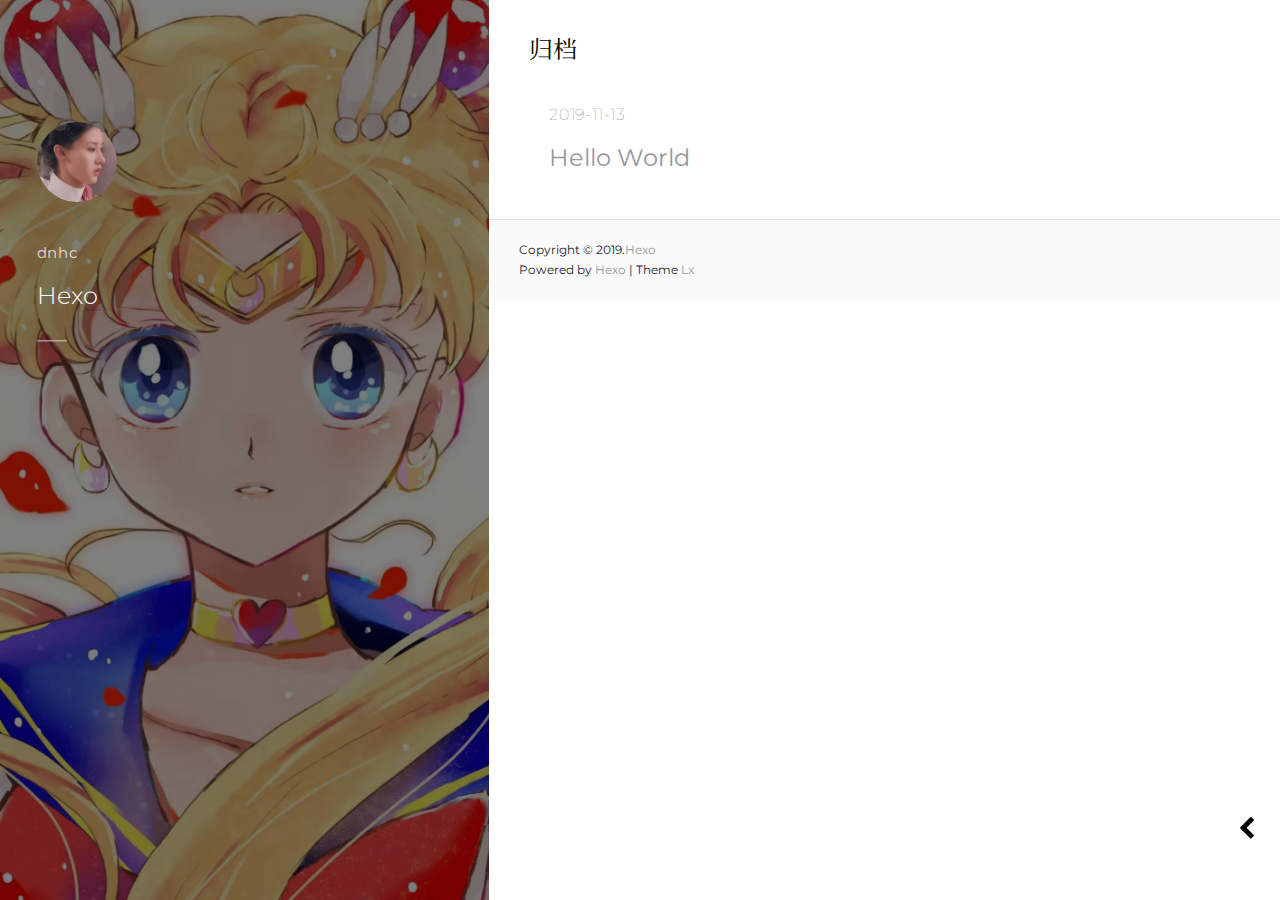
==== archives/index.html @ edca0cd6 "Site updated: 2019-11-13 15:18:05" ====
<!DOCTYPE html>
<html>
<head>
  <meta http-equiv="Content-Type" content="text/html; charset=UTF-8">
  <meta http-equiv="X-UA-Compatible" content="IE=edge">
  <title>Archives | Hexo</title>
  <meta name="viewport" content="width=device-width, initial-scale=1">
  <meta name="author" content="dnhc">
  <meta name="keywords" content="">
  <meta name="description" content="">
  <script id="hexo-configurations">
  var CONFIG = {
    root: '/',
    theme: 'lx2',
    version: '0.0.0',
    localsearch:{
      "enable": false,
      "trigger": "auto",
      "top_n_per_article": 1,
      "unescape": false,
      "preload": false
      },
    path: '-'
  };
</script>

  <link rel="shortcut icon" href="/favicon.ico">
  <link rel="stylesheet" href="/css/main.css">
  <script src="/js/jquery.min.js"></script>
  <script src="/js/jquery.jside.menu.js"></script>
	<script>
	$(document).ready(function(){
	$(".menu-container").jSideMenu({
	    jSidePosition: "position-right",
	    jSideSticky: true,
	    jSideSkin: "endless-river",
	     });
	}); 
	</script>
  
  <link rel="stylesheet" href="https://fonts.googleapis.com/css?family=Montserrat:300|Noto+Serif+SC&amp;display=swap">
  <link rel="stylesheet" href="//cdn.jsdelivr.net/npm/font-awesome@4/css/font-awesome.min.css">
</head>
<body>
<div id="page">
<div id="lx-aside" style="background-image: url(/images/cover.jpg)">
  <div class="overlay">
  <div class="featured">
    <div class="avatar"><a href="/"><img src="/images/person_1.jpg"></a></div>
    <span>dnhc</span>
    <h2>Hexo</h2>
    <span>——</span>
    
  </div>
  </div>
</div>
<div id="lx-main-content">
  <div class="lx-post">
  <h2 class="archive">归档</h2>
    <div class="lx-entry padding"><div>
    <span class="lx-post-detail">2019-11-13</span>
    <h2><a href="/2019/11/13/hello-world/">Hello World</a></h2>
    <p></p></div></div>

<footer>
  <div>
  Copyright &copy; 2019.<a href="/">Hexo</a><br>Powered by <a href="https://hexo.io" target="_blank">Hexo</a> | Theme <a href="https://lx.blleng.cn" target="_blank">Lx</a><br>
  </div>
</footer>
  </div>
</div>
</div>

<button class="menu-trigger"></button>
<div class="menu">
  <div class="menu-head">
    <span class="layer">
      <div class="col">
        <div class="row for-pic">
          <div class="profile-pic">
            <a href="/"><img src="/images/person_1.jpg" alt="dnhc"/></a>
          </div>
        </div>
        <div class="row for-name">
          <p>dnhc</p>
          <span class="tagline">Hello, World!</span>
        </div>
      </div>
    </span>
  </div>
  <nav class="menu-container">
  <ul class="menu-items">
    <li><a href="/"><i class="fa fa-home fa-fw"></i>首页</a></li>
    <li><a href="/archives/"><i class="fa fa-archive fa-fw"></i>归档</a></li>
    <li class="has-sub"><span class="dropdown-heading">
      <i class="fa fa-bookmark fa-fw"></i>页面</span>
        <ul>
          <li><a href="/guestbook">留言</a></li>
        <li><a href="/about">关于</a></li>
        </ul>
    </li>
    <li class="has-sub"><span class="dropdown-heading">
      <i class="fa fa-link fa-fw"></i>友链</span>
        <ul>
          <li> <a href="https://lx.blleng.cn" target="_blank">Theme-Lx</a></li>
        </ul>
    </li>
  </ul>
  </nav>
</div>

<div class="gototop js-top">
  <a href="#" class="js-gotop"><i class="fa fa-arrow-up"></i></a>
</div>
<script src="/js/jquery.easing.min.js"></script>
<script src="/js/jquery.waypoints.min.js"></script>
<script src="/js/jquery.stellar.min.js"></script>
<script src="/js/main.js"></script>


</body>
</html>
---- css/main.css ----
@charset "UTF-8";
html {
  font-family: 'Montserrat', 'Noto Serif SC', sans-serif;
  -ms-text-size-adjust: 100%;
  -webkit-text-size-adjust: 100%;
}
body {
  margin: 0;
  font-family: 'Montserrat', 'Noto Serif SC', sans-serif;
  font-weight: 400;
  font-size: 16px;
  line-height: 1.7;
  color: #222;
  background: #fff;
}
#page {
  position: relative;
  overflow-x: hidden;
  width: 100%;
  height: 100%;
  -webkit-transition: 0.5s;
  -o-transition: 0.5s;
  transition: 0.5s;
}
a {
  color: #989898;
  text-decoration: none;
  -webkit-transition: 0.5s;
  -o-transition: 0.5s;
  transition: 0.5s;
}
a:hover,
a:active,
a:focus {
  color: #6b6b6b;
  outline: none;
  text-decoration: none;
}
p {
  font-size: 15px;
  line-height: 24px;
}
h1,
h2,
h3,
h4,
h5,
h6,
figure {
  color: #111;
  font-family: 'Montserrat', 'Noto Serif SC', sans-serif;
  font-weight: 400;
  margin: 10px 0px 10px 0px;
}
h2.archive,
h2.tag,
h2.category {
  padding: 20px 0px 0px 40px;
  color: #000;
}
::-webkit-selection {
  color: #fff;
  background: rgba(247,65,65,0.761);
}
::-moz-selection {
  color: #fff;
  background: rgba(247,65,65,0.761);
}
::selection {
  color: #fff;
  background: rgba(247,65,65,0.761);
}
.lx-navigation .prev {
  -webkit-transition: 0.5s;
  -o-transition: 0.5s;
  transition: 0.5s;
  text-align: right;
}
.lx-navigation .prev:hover {
  padding-right: 30px;
}
.lx-navigation .next {
  -webkit-transition: 0.5s;
  -o-transition: 0.5s;
  transition: 0.5s;
  text-align: left;
}
.lx-navigation .next:hover {
  padding-left: 30px;
}
.lx-navigation .lx-cover {
  width: 50%;
  float: left;
  background-size: cover;
  background-position: center center;
  background-repeat: no-repeat;
  position: relative;
}
.lx-navigation .lx-cover .overlay {
  position: absolute;
  top: 0;
  left: 0;
  right: 0;
  bottom: 0;
  background: rgba(0,0,0,0.5);
  z-index: 1;
}
#lx-aside {
  width: 38.2%;
  top: 0;
  left: 0;
  bottom: 0;
  position: fixed;
  height: 100%;
  z-index: 3;
  background-size: cover;
  background-repeat: no-repeat;
  background-position: center center;
}
.single #lx-aside {
  position: relative;
  height: 450px;
  width: 100%;
}
#lx-aside a {
  color: rgba(255,255,255,0.5);
}
#lx-aside a:hover {
  color: #fff;
}
@media screen and (max-width: 768px) {
  #lx-aside {
    width: 100%;
    position: relative;
    z-index: 4;
    height: 450px;
  }
}
#lx-aside .overlay {
  position: absolute;
  top: 0;
  bottom: 0;
  left: 0;
  right: 0;
  z-index: 1;
  background: rgba(0,0,0,0.5);
}
.single #lx-aside .page-title {
  right: 0;
  left: 0;
}
#lx-aside .page-title {
  z-index: 2;
  padding: 30px;
}
#lx-aside .featured {
  z-index: 2;
  margin: auto;
  margin-top: 25%;
  width: 85%;
}
.single #lx-aside .page-title {
  margin: 0 auto;
  text-align: center;
}
#lx-aside .featured h2,
#lx-aside .page-title h2 {
  color: #fff;
  font-weight: 300;
}
.single #lx-aside .featured h2,
.single #lx-aside .page-title h2 {
  font-size: 52px;
}
@media (max-width: 768px) {
  .single #lx-aside .page-title h2 {
    font-size: 40px;
  }
}
#lx-aside .featured > span,
#lx-aside .page-title > span {
  display: block;
  color: rgba(255,255,255,0.8);
  font-size: 15px;
  letter-spacing: 0.05em;
  margin-bottom: 10px;
}
#lx-aside .featured .avatar img,
#lx-aside .page-title .avatar img {
  margin-bottom: 30px;
  width: 80px;
  -webkit-border-radius: 50%;
  -moz-border-radius: 50%;
  -ms-border-radius: 50%;
  border-radius: 50%;
  z-index: 19;
}
.popup-trigger {
  position: absolute;
  top: 40px;
  right: 30px;
  width: 25px;
  height: 25px;
  line-height: 24px;
  padding: 0;
  color: #000;
  background: radial-gradient(#3ea055, #00fcff);
  font-size: 20px;
  border-radius: 50%;
  z-index: 5;
}
.local-search-pop-overlay {
  background-color: rgba(0,0,0,0.2);
  height: 100%;
  left: 0;
  position: fixed;
  top: 0;
  width: 100%;
  z-index: 2080;
}
.local-search-popup {
  background: #fff;
  border-radius: 0;
  color: #333;
  display: none;
  height: 80%;
  left: 50%;
  margin-left: -350px;
  padding: 0;
  position: fixed;
  top: 10%;
  width: 700px;
  z-index: 9999;
}
@media (max-width: 768px) {
  .local-search-popup {
    border-radius: 0;
    height: 100%;
    left: 0;
    margin: 0;
    padding: 0;
    top: 0;
    width: 100%;
  }
}
.local-search-popup ul.search-result-list {
  margin: 0 5px;
  padding: 0;
}
.local-search-popup p.search-result {
  border-bottom: 1px dashed #ccc;
  padding: 5px 0;
}
.local-search-popup a.search-result-title {
  font-weight: bold;
}
.local-search-popup .search-keyword {
  border-bottom: 1px dashed #f00;
  color: #f00;
  font-weight: bold;
}
.local-search-popup .local-search-header {
  background: #fff;
  border-top-left-radius: 0;
  border-top-right-radius: 0;
  height: 50px;
  padding: 5px;
}
.local-search-popup #local-search-result {
  height: calc(100% - 55px);
  overflow: auto;
  padding: 5px 25px;
  position: relative;
}
.local-search-popup .local-search-input-wrapper {
  display: inline-block;
  height: 36px;
  line-height: 36px;
  padding: 0 5px;
  position: absolute;
  width: calc(100% - 90px);
}
.local-search-popup .local-search-input-wrapper input {
  font-size: 18px;
  background: transparent;
  border: none;
  display: block;
  height: 40px;
  outline: none;
  padding: 8px 0;
  vertical-align: middle;
  width: 100%;
}
.local-search-popup .search-icon,
.local-search-popup .popup-btn-close {
  color: #999;
  display: inline-block;
  font-size: 20px;
  padding-left: 10px;
  padding-right: 10px;
}
.local-search-popup .search-icon {
  float: left;
}
.local-search-popup .popup-btn-close {
  border-left: 1px solid #fff;
  cursor: pointer;
  float: right;
}
.local-search-popup #no-result {
  color: #ccc;
  left: 50%;
  position: absolute;
  top: 50%;
  transform: translate(-50%, -50%);
}
.menu {
  position: fixed;
  z-index: 20;
}
.social-links i {
  width: 25px;
  height: 25px;
  line-height: 25px;
  margin: 5px 2px;
  padding: 0;
  color: #fff;
  background: radial-gradient(#000, #fff);
  font-size: 15px;
  border-radius: 50%;
  z-index: 2;
}
.tags {
  color: #187775;
}
footer {
  background: #fafafa;
  clear: both;
  font-size: 12px;
  padding: 20px 30px;
}
.single footer > div {
  max-width: 960px;
  margin: 0 auto;
  text-align: center;
}
#lx-main-content {
  margin-left: 38.1966%;
  position: relative;
  z-index: 4;
}
.single #lx-main-content {
  margin-left: 0;
  max-width: 960px;
  margin: 0 auto;
}
@media screen and (max-width: 768px) {
  #lx-main-content {
    margin-left: 0;
  }
}
.lx-post-detail {
  color: #616161;
  margin-bottom: 10px;
  display: block;
  text-transform: uppercase;
  font-weight: 100;
  letter-spacing: 0.05em;
}
a.category-link {
  font-size: 14px;
}
.padding {
  padding: 20px 60px 30px 60px;
}
@media screen and (max-width: 768px) {
  .padding {
    padding: 30px;
  }
}
.lx-post .lx-entry {
  float: left;
  width: 100%;
  border-bottom: 1px solid #dedede;
}
.single .lx-post .lx-entry {
  border-bottom: none;
}
.lx-post .lx-entry > div {
  width: 100%;
  float: left;
  margin-top: 0px;
}
.single .lx-post .lx-entry > div {
  margin-right: 0;
  width: 100%;
}
.single .lx-post video,
.lx-entry video {
  max-width: 100%;
  display: block;
  margin-left: auto;
  margin-right: auto;
}
.single .lx-post img,
.lx-entry img {
  box-sizing: border-box;
  margin: 0 auto 20px;
  max-width: 100%;
  padding: 3px;
  border: 1px solid #dedede;
  height: auto;
}
@media screen and (max-width: 768px) {
  .lx-post .lx-entry > div {
    width: 100%;
    margin-right: 0;
  }
}
.single .lx-post .lx-entry > div a {
  color: rgba(247,65,65,0.761);
}
.single .lx-post .lx-entry > div a:hover {
  color: #f11111;
}
.single .lx-post .lx-entry > div h2 {
  margin-bottom: 10px;
  font-weight: 100;
  border-bottom: 0.5px solid #dedede;
}
@media screen and (max-width: 768px) {
  .lx-post .lx-entry > div h2 {
    font-size: 24px;
  }
}
.lx-post .lx-entry > div p:last-child {
  margin-bottom: 0;
}
.lx-post .lx-entry ul {
  margin-left: 30px;
}
.lx-navigation .lx-cover .copy {
  position: relative;
  z-index: 2;
  display: block;
}
.lx-navigation .lx-cover .copy .display-t,
.lx-navigation .lx-cover .copy .display-tc {
  height: 270px;
  display: table;
  width: 100%;
}
.lx-navigation .lx-cover .copy .display-tc {
  display: table-cell;
  vertical-align: middle;
}
.lx-navigation .lx-cover .copy .display-tc div {
  padding: 30px;
}
.lx-navigation .lx-cover .copy .display-tc div span {
  display: block;
  margin-bottom: 10px;
  color: rgba(255,255,255,0.5);
  text-transform: uppercase;
  font-size: 15px;
  letter-spacing: 0.05em;
}
.lx-navigation .lx-cover .copy .display-tc div h3 {
  margin-bottom: 0;
  color: #fff;
  font-weight: 300;
}
#pagination {
  text-align: center;
  overflow: hidden;
  margin-top: 1rem;
  width: 100%;
}
#pagination .page-number.current {
  background: #999;
  color: #fff;
  cursor: default;
}
#pagination .page-number {
  display: inline-block;
  margin: 0 0.2rem;
  min-width: 1.2rem;
  height: 1.2rem;
  text-align: center;
  line-height: 1.2rem;
  cursor: pointer;
}
.comment {
  padding: 30px;
}
.gototop {
  position: fixed;
  bottom: 20px;
  right: 20px;
  z-index: 4;
  opacity: 0;
  visibility: hidden;
  -webkit-transition: 0.5s;
  -o-transition: 0.5s;
  transition: 0.5s;
}
.gototop.active {
  opacity: 1;
  visibility: visible;
}
.gototop a {
  width: 30px;
  height: 30px;
  display: table;
  background: rgba(0,0,0,0.5);
  color: #fff;
  text-align: center;
  -webkit-border-radius: 4px;
  -moz-border-radius: 4px;
  -ms-border-radius: 4px;
  border-radius: 4px;
}
.gototop a i {
  display: table-cell;
  vertical-align: middle;
}
.gototop a:hover,
.gototop a:active,
.gototop a:focus {
  text-decoration: none;
  outline: none;
}
* {
  margin: 0;
  padding: 0;
  -webkit-box-sizing: border-box;
  -moz-box-sizing: border-box;
  box-sizing: border-box;
}
*:before,
*:after {
  -webkit-box-sizing: border-box;
  -moz-box-sizing: border-box;
  box-sizing: border-box;
}
.menu-trigger {
  position: fixed;
  bottom: 60px;
  right: 25px;
  -webkit-appearance: none;
  border: 0;
  outline: 0;
  background: transparent;
  color: $menu-button;
  cursor: pointer;
  -webkit-tap-highlight-color: rgba(0,0,0,0.2);
  z-index: 5;
}
.menu-trigger:hover {
  opacity: 0.8;
  -webkit-opacity: 0.8;
}
.menu-trigger:before {
  font-family: 'FontAwesome';
  content: '\f053';
  font-size: 24px;
}
:root {
  --skin: #444;
  --skin-hover: rgba(0,0,0,0.2);
  --skin-color: rgba(255,255,255,0.9);
}
.sticky {
  position: fixed;
  top: 0;
  left: 0;
}
.menu-container {
  font-family: 'Montserrat', 'Noto Serif SC', sans-serif;
  overflow: auto;
  display: block;
  top: 120px;
}
.position-right {
  right: -270px;
}
.position-right.open {
  right: 0;
}
.menu-container,
.menu-head,
.menu-right,
.menu-right.open {
  transition: 0.4s;
  -webkit-transition: 0.4s;
  -moz-transition: 0.4s;
  -ms-transition: 0.4s;
}
.menu-container,
.menu-head {
  background: var(--skin);
  position: fixed;
  width: 270px;
}
.menu-head .layer {
  background: rgba(0,0,0,0.2);
  display: block;
  padding: 15px;
}
.menu-head {
  height: 120px;
  box-sizing: border-box;
  margin: 0px;
  top: 0;
}
.menu-items {
  list-style: none;
  font-size: 14px;
}
.menu .dropdown-heading,
.menu .menu-items li a {
  text-decoration: none;
  padding: 10px;
  display: block;
  color: var(--skin-color);
  border-bottom: 1px dotted rgba(255,255,255,0.05);
  margin: 0;
  cursor: pointer;
  user-select: none;
}
.menu-items li i {
  font-size: 16px;
  margin-right: 10px;
}
.dropdown-heading:hover,
.menu-items li a:hover {
  background: var(--skin-hover);
}
.has-sub ul {
  list-style: none;
  overflow: hidden;
  display: none;
  background: #f2f9f9;
}
.menu .has-sub ul li a {
  display: block;
  padding: 12px 33px;
  border-bottom: 0;
  font-size: 13px;
  color: #444;
  transition: 0.1s;
  -webkit-transition: 0.1s;
  border-bottom: 1px dotted #e1e1e1;
}
.has-sub ul li a:hover {
  background: #dedede;
  transition: 0.1s;
  -webkit-transition: 0.1s;
}
.has-sub span {
  display: block;
  box-sizing: border-box;
}
.has-sub i.fa-chevron-down {
  float: right;
  margin-right: 10px;
  transition: 0.36s;
  font-size: 16px;
}
.has-sub .fa-chevron-down.fa-down {
  transform: rotateZ(180deg);
  -webkit-transform: rotateZ(180deg);
  -moz-transform: rotateZ(180deg);
  transition: 0.36s;
  -webkit-transition: 0.36s;
  -moz-transition: 0.36s;
}
.col {
  display: table;
}
.row {
  display: table-cell;
}
.for-name {
  max-width: 140px;
  padding: 10px;
  color: var(--skin-color);
}
.for-pic {
  max-width: 70px;
}
.profile-pic img {
  width: 60px;
  height: 60px;
  border-radius: 50%;
  border: 1px solid rgba(255,255,255,0.01);
  object-fit: cover;
}
.menu-head p {
  top: -35px;
  font-size: 13pt;
  font-weight: 400;
}
.tagline,
.menu-head p {
  display: block;
  position: relative;
  overflow: hidden;
  text-overflow: ellipsis;
  white-space: nowrap;
}
.tagline {
  font-size: 11px;
  bottom: 32px;
  display: block;
}
.dim-overlay {
  display: none;
}
.dim-overlay:before {
  content: "";
  background-color: rgba(0,0,0,0.5);
  height: 100vh;
  left: 0;
  position: fixed;
  top: 0;
  width: 100%;
  overflow: hidden;
  z-index: 15;
}
.red {
  ackground: #e41b17;
  --skin-hover: #000;
  --skin-color: #fff;
}
.green {
  background: #3ea055;
  --skin-hover: rgba(0,0,0,0.1);
  --skin-color: rgba(255,255,255,0.9);
}
.blue {
  background: #1589ff;
  --skin-hover: #000;
  --skin-color: #fff;
}
.bnp {
  background: #f433ff;
  --skin-hover: rgba(0,0,0,0.1);
  --skin-color: rgba(255,255,255,0.9);
}
.orange {
  background: #f87217;
}
.black {
  background: #000;
}
.pink {
  background: #f535aa;
}
.gol-b {
  background: #eac117;
}
.greenish {
  background: #307d7e;
}
.wood {
  background: #966f33;
}
.endless-river {
  --theme-color: #43cea2;
  background: #43cea2;
/* fallback for old browsers */
  background: -webkit-linear-gradient(to right, #185a9d, #43cea2);
/* Chrome 10-25, Safari 5.1-6 */
  background: linear-gradient(to right, #185a9d, #43cea2);
/* W3C, IE 10+/ Edge, Firefox 16+, Chrome 26+, Opera 12+, Safari 7+ */
  --theme-color: linear-gradient(to right, #185a9d, #43cea2);
}
.crazy-orange {
  --theme-color: #d38312;
  background: #d38312;
/* fallback for old browsers */
  background: -webkit-linear-gradient(to right, #a83279, #d38312);
/* Chrome 10-25, Safari 5.1-6 */
  background: linear-gradient(to right, #a83279, #d38312);
/* W3C, IE 10+/ Edge, Firefox 16+, Chrome 26+, Opera 12+, Safari 7+ */
  --theme-color: linear-gradient(to right, #a83279, #d38312);
}
.between-clouds {
  --theme-color: #73c8a9;
  background: #73c8a9;
/* fallback for old browsers */
  background: -webkit-linear-gradient(to right, #373b44, #73c8a9);
/* Chrome 10-25, Safari 5.1-6 */
  background: linear-gradient(to right, #373b44, #73c8a9);
/* W3C, IE 10+/ Edge, Firefox 16+, Chrome 26+, Opera 12+, Safari 7+ */
  --theme-color: linear-gradient(to right, #373b44, #73c8a9);
}
.amethyst {
  --theme-color: #9d50bb;
  background: #9d50bb;
/* fallback for old browsers */
  background: -webkit-linear-gradient(to right, #6e48aa, #9d50bb);
/* Chrome 10-25, Safari 5.1-6 */
  background: linear-gradient(to right, #6e48aa, #9d50bb);
/* W3C, IE 10+/ Edge, Firefox 16+, Chrome 26+, Opera 12+, Safari 7+ */
  --theme-color: linear-gradient(to right, #6e48aa, #9d50bb);
}
.steel-man {
  --theme-color: #780206;
  background: #780206;
/* fallback for old browsers */
  background: -webkit-linear-gradient(to right, #061161, #780206);
/* Chrome 10-25, Safari 5.1-6 */
  background: linear-gradient(to right, #061161, #780206);
/* W3C, IE 10+/ Edge, Firefox 16+, Chrome 26+, Opera 12+, Safari 7+ */
  --theme-color: linear-gradient(to right, #061161, #780206);
}
.d2f {
  --theme-color: #ff4e50;
  background: #ff4e50;
/* fallback for old browsers */
  background: -webkit-linear-gradient(to right, #f9d423, #ff4e50);
/* Chrome 10-25, Safari 5.1-6 */
  background: linear-gradient(to right, #f9d423, #ff4e50);
/* W3C, IE 10+/ Edge, Firefox 16+, Chrome 26+, Opera 12+, Safari 7+ */
  --theme-color: linear-gradient(to right, #f9d423, #ff4e50);
}
.park-life {
  --theme-color: #add100;
  background: #add100;
/* fallback for old browsers */
  background: -webkit-linear-gradient(to right, #7b920a, #add100);
/* Chrome 10-25, Safari 5.1-6 */
  background: linear-gradient(to right, #7b920a, #add100);
/* W3C, IE 10+/ Edge, Firefox 16+, Chrome 26+, Opera 12+, Safari 7+ */
  --theme-color: linear-gradient(to right, #7b920a, #add100);
}
.moonlit {
  --theme-color: #0f2027;
  background: #0f2027;
/* fallback for old browsers */
  background: -webkit-linear-gradient(to right, #2c5364, #203a43, #0f2027);
/* Chrome 10-25, Safari 5.1-6 */
  background: linear-gradient(to right, #2c5364, #203a43, #0f2027);
/* W3C, IE 10+/ Edge, Firefox 16+, Chrome 26+, Opera 12+, Safari 7+ */
  --theme-color: linear-gradient(to right, #2c5364, #203a43, #0f2027);
}
.fb-messenger {
  --theme-color: #00c6ff;
  background: #00c6ff;
/* fallback for old browsers */
  background: -webkit-linear-gradient(to right, #0072ff, #00c6ff);
/* Chrome 10-25, Safari 5.1-6 */
  background: linear-gradient(to right, #0072ff, #00c6ff);
/* W3C, IE 10+/ Edge, Firefox 16+, Chrome 26+, Opera 12+, Safari 7+ */
  --theme-color: linear-gradient(to right, #0072ff, #00c6ff);
}
.flickr {
  --theme-color: $fli-2;
  background: $fli-2;
/* fallback for old browsers */
  background: -webkit-linear-gradient(to right, #33001b, #ff0084);
/* Chrome 10-25, Safari 5.1-6 */
  background: linear-gradient(to right, #33001b, #ff0084);
/* W3C, IE 10+/ Edge, Firefox 16+, Chrome 26+, Opera 12+, Safari 7+ */
  --theme-color: linear-gradient(to right, #33001b, #ff0084);
}
@-moz-keyframes fadeIn {
  from {
    opacity: 0;
    -webkit-opacity: 0;
  }
  to {
    opacity: 1;
    -webkit-opacity: 1;
  }
}
@-webkit-keyframes fadeIn {
  from {
    opacity: 0;
    -webkit-opacity: 0;
  }
  to {
    opacity: 1;
    -webkit-opacity: 1;
  }
}
@-o-keyframes fadeIn {
  from {
    opacity: 0;
    -webkit-opacity: 0;
  }
  to {
    opacity: 1;
    -webkit-opacity: 1;
  }
}
@keyframes fadeIn {
  from {
    opacity: 0;
    -webkit-opacity: 0;
  }
  to {
    opacity: 1;
    -webkit-opacity: 1;
  }
}
pre,
.highlight {
  overflow: auto;
  margin: 20px 0;
  padding: 0;
  font-size: 14px;
  color: #4d4d4c;
  background: #f7f7f7;
  line-height: 1.6;
}
pre,
code {
  font-family: 'Montserrat', 'Noto Serif SC', sans-serif;
}
code {
  overflow-wrap: break-word;
  word-wrap: break-word;
  padding: 2px 4px;
  color: #fc5185;
  background: #eee;
  border-radius: 3px;
  font-size: 14px;
}
pre {
  padding: 10px;
}
pre code {
  padding: 0;
  color: #4d4d4c;
  background: none;
  text-shadow: none;
}
.highlight {
  border-radius: 1px;
}
.highlight pre {
  border: none;
  margin: 0;
  padding: 10px 0;
}
.highlight table {
  margin: 0;
  width: auto;
  border: none;
}
.highlight td {
  border: none;
  padding: 0;
}
.highlight figcaption {
  font-size: 1em;
  color: #4d4d4c;
  line-height: 1em;
  margin-bottom: 1em;
  margin: 0em;
  padding: 0.5em;
  background: #eee;
  border-bottom: 1px solid #e9e9e9;
}
.highlight figcaption:before,
.highlight figcaption:after {
  content: " ";
  display: table;
}
.highlight figcaption:after {
  clear: both;
}
.highlight figcaption a {
  float: right;
  color: #4d4d4c;
}
.highlight figcaption a:hover {
  border-bottom-color: #4d4d4c;
}
.highlight .gutter pre {
  padding-left: 10px;
  padding-right: 10px;
  color: #869194;
  text-align: right;
  background-color: #eff2f3;
}
.highlight .code pre {
  width: 100%;
  padding-left: 10px;
  padding-right: 10px;
  background-color: #f7f7f7;
}
.highlight .line {
  height: 20px;
}
.gutter {
  -webkit-user-select: none;
  -moz-user-select: none;
  -ms-user-select: none;
  user-select: none;
}
.gist table {
  width: auto;
}
.gist table td {
  border: none;
}
pre .deletion {
  background: #fdd;
}
pre .addition {
  background: #dfd;
}
pre .meta {
  color: #8959a8;
}
pre .comment {
  color: #8e908c;
}
pre .variable,
pre .attribute,
pre .tag,
pre .name,
pre .regexp,
pre .ruby .constant,
pre .xml .tag .title,
pre .xml .pi,
pre .xml .doctype,
pre .html .doctype,
pre .css .id,
pre .css .class,
pre .css .pseudo {
  color: #c82829;
}
pre .number,
pre .preprocessor,
pre .built_in,
pre .builtin-name,
pre .literal,
pre .params,
pre .constant,
pre .command {
  color: #f5871f;
}
pre .ruby .class .title,
pre .css .rules .attribute,
pre .string,
pre .symbol,
pre .value,
pre .inheritance,
pre .header,
pre .ruby .symbol,
pre .xml .cdata,
pre .special,
pre .formula {
  color: #718c00;
}
pre .title,
pre .css .hexcolor {
  color: #3e999f;
}
pre .function,
pre .python .decorator,
pre .python .title,
pre .ruby .function .title,
pre .ruby .title .keyword,
pre .perl .sub,
pre .javascript .title,
pre .coffeescript .title {
  color: #4271ae;
}
pre .keyword,
pre .javascript .function {
  color: #8959a8;
}
.lx-post .label {
  display: inline;
  padding: 0 2px;
  white-space: nowrap;
}
.lx-post .label.default {
  background-color: #f0f0f0;
}
.lx-post .label.primary {
  background-color: #efe6f7;
}
.lx-post .label.info {
  background-color: #e5f2f8;
}
.lx-post .label.success {
  background-color: #e7f4e9;
}
.lx-post .label.warning {
  background-color: #fcf6e1;
}
.lx-post .label.danger {
  background-color: #fae8eb;
}
.lx-post .note {
  position: relative;
  padding: 15px;
  margin-bottom: 20px;
  border: 1px solid #eee;
  border-left-width: 8px;
  border-radius: 0;
}
.lx-post .note h2,
.lx-post .note h3,
.lx-post .note h4,
.lx-post .note h5,
.lx-post .note h6 {
  margin-top: 0;
  margin-bottom: 0;
  border-bottom: initial;
  padding-top: 0 !important;
}
.lx-post .note p:first-child,
.lx-post .note ul:first-child,
.lx-post .note ol:first-child,
.lx-post .note table:first-child,
.lx-post .note pre:first-child,
.lx-post .note blockquote:first-child {
  margin-top: 0;
}
.lx-post .note p:last-child,
.lx-post .note ul:last-child,
.lx-post .note ol:last-child,
.lx-post .note table:last-child,
.lx-post .note pre:last-child,
.lx-post .note blockquote:last-child {
  margin-bottom: 0;
}
.lx-post .note.default {
  border-left-color: #777;
}
.lx-post .note.default h2,
.lx-post .note.default h3,
.lx-post .note.default h4,
.lx-post .note.default h5,
.lx-post .note.default h6 {
  color: #777;
}
.lx-post .note.primary {
  border-left-color: #6f42c1;
}
.lx-post .note.primary h2,
.lx-post .note.primary h3,
.lx-post .note.primary h4,
.lx-post .note.primary h5,
.lx-post .note.primary h6 {
  color: #6f42c1;
}
.lx-post .note.info {
  border-left-color: #428bca;
}
.lx-post .note.info h2,
.lx-post .note.info h3,
.lx-post .note.info h4,
.lx-post .note.info h5,
.lx-post .note.info h6 {
  color: #428bca;
}
.lx-post .note.success {
  border-left-color: #5cb85c;
}
.lx-post .note.success h2,
.lx-post .note.success h3,
.lx-post .note.success h4,
.lx-post .note.success h5,
.lx-post .note.success h6 {
  color: #5cb85c;
}
.lx-post .note.warning {
  border-left-color: #f0ad4e;
}
.lx-post .note.warning h2,
.lx-post .note.warning h3,
.lx-post .note.warning h4,
.lx-post .note.warning h5,
.lx-post .note.warning h6 {
  color: #f0ad4e;
}
.lx-post .note.danger {
  border-left-color: #d9534f;
}
.lx-post .note.danger h2,
.lx-post .note.danger h3,
.lx-post .note.danger h4,
.lx-post .note.danger h5,
.lx-post .note.danger h6 {
  color: #d9534f;
}
.blockquote-center,
blockquote {
  position: relative;
  margin: 40px 0;
  padding: 0;
  border-left: none;
  text-align: center;
}
.blockquote-center::before,
blockquote::before,
.blockquote-center::after,
blockquote::after {
  position: absolute;
  content: ' ';
  display: block;
  width: 100%;
  height: 24px;
  opacity: 0.2;
  background-repeat: no-repeat;
  background-position: 0 -6px;
  background-size: 22px 22px;
}
.blockquote-center::before,
blockquote::before {
  top: -20px;
  background-image: url("../images/quote-l.svg");
  border-top: 1px solid #ccc;
}
.blockquote-center::after,
blockquote::after {
  bottom: -20px;
  background-image: url("../images/quote-r.svg");
  border-bottom: 1px solid #ccc;
  background-position: 100% 8px;
}
.blockquote-center p,
blockquote p,
.blockquote-center div,
blockquote div {
  text-align: center;
}
.btn,
.single .lx-post .lx-entry a.btn {
  display: inline-block;
  padding: 0 20px;
  font-size: 14px;
  color: #555;
  background: #fff;
  border: 2px solid #555;
  text-decoration: none;
  border-radius: 2px;
  transition-property: background-color;
  transition-duration: 0.2s;
  transition-timing-function: ease-in-out;
  transition-delay: 0s;
  line-height: 2;
}
.single .lx-post .lx-entry .btn:hover {
  border-color: #222;
  color: #fff;
  background: #222;
}
.btn +.btn {
  margin: 0 0 8px 8px;
}
.btn .fa-fw {
  width: 1.285714285714286em;
  text-align: left;
}
.btn-bar {
  display: block;
  width: 22px;
  height: 2px;
  background: #555;
  border-radius: 1px;
}
.btn-bar+.btn-bar {
  margin-top: 4px;
}
.MathJax_SVG_Display {
  overflow: auto;
}
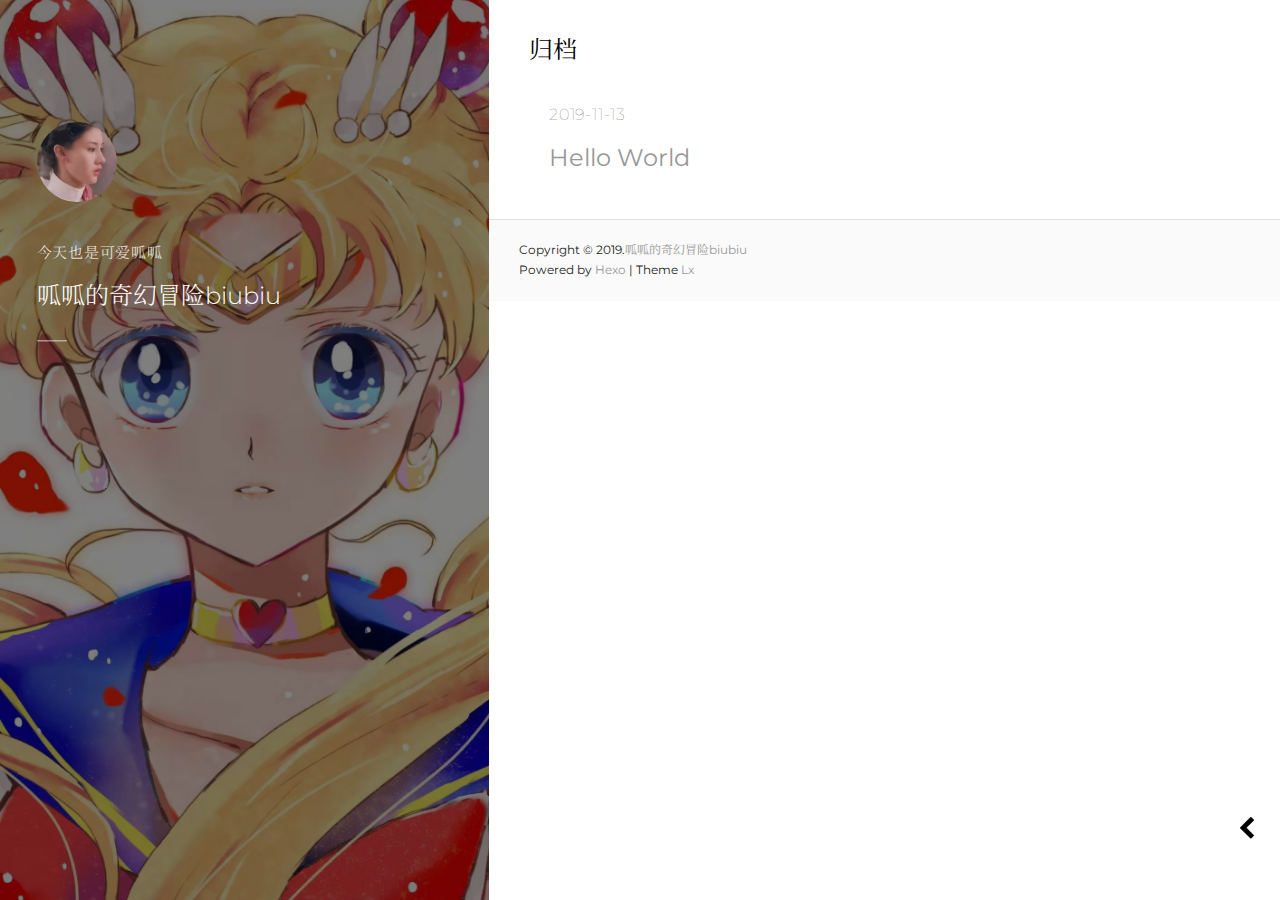
==== commit 8a2d7e54: "Site updated: 2019-11-13 17:24:19" ====
--- a/archives/index.html
+++ b/archives/index.html
@@ -3,11 +3,11 @@
 <head>
   <meta http-equiv="Content-Type" content="text/html; charset=UTF-8">
   <meta http-equiv="X-UA-Compatible" content="IE=edge">
-  <title>Archives | Hexo</title>
+  <title>Archives | 呱呱的奇幻冒险biubiu</title>
   <meta name="viewport" content="width=device-width, initial-scale=1">
-  <meta name="author" content="dnhc">
+  <meta name="author" content="今天也是可爱呱呱">
   <meta name="keywords" content="">
-  <meta name="description" content="">
+  <meta name="description" content="像桃子汽水一样噗噗噗噗冒气泡">
   <script id="hexo-configurations">
   var CONFIG = {
     root: '/',
@@ -47,8 +47,8 @@
   <div class="overlay">
   <div class="featured">
     <div class="avatar"><a href="/"><img src="/images/person_1.jpg"></a></div>
-    <span>dnhc</span>
-    <h2>Hexo</h2>
+    <span>今天也是可爱呱呱</span>
+    <h2>呱呱的奇幻冒险biubiu</h2>
     <span>——</span>
     
   </div>
@@ -64,7 +64,7 @@
 
 <footer>
   <div>
-  Copyright &copy; 2019.<a href="/">Hexo</a><br>Powered by <a href="https://hexo.io" target="_blank">Hexo</a> | Theme <a href="https://lx.blleng.cn" target="_blank">Lx</a><br>
+  Copyright &copy; 2019.<a href="/">呱呱的奇幻冒险biubiu</a><br>Powered by <a href="https://hexo.io" target="_blank">Hexo</a> | Theme <a href="https://lx.blleng.cn" target="_blank">Lx</a><br>
   </div>
 </footer>
   </div>
@@ -78,12 +78,12 @@
       <div class="col">
         <div class="row for-pic">
           <div class="profile-pic">
-            <a href="/"><img src="/images/person_1.jpg" alt="dnhc"/></a>
+            <a href="/"><img src="/images/person_1.jpg" alt="今天也是可爱呱呱"/></a>
           </div>
         </div>
         <div class="row for-name">
-          <p>dnhc</p>
-          <span class="tagline">Hello, World!</span>
+          <p>今天也是可爱呱呱</p>
+          <span class="tagline">像桃子汽水一样噗噗噗噗冒气泡!</span>
         </div>
       </div>
     </span>
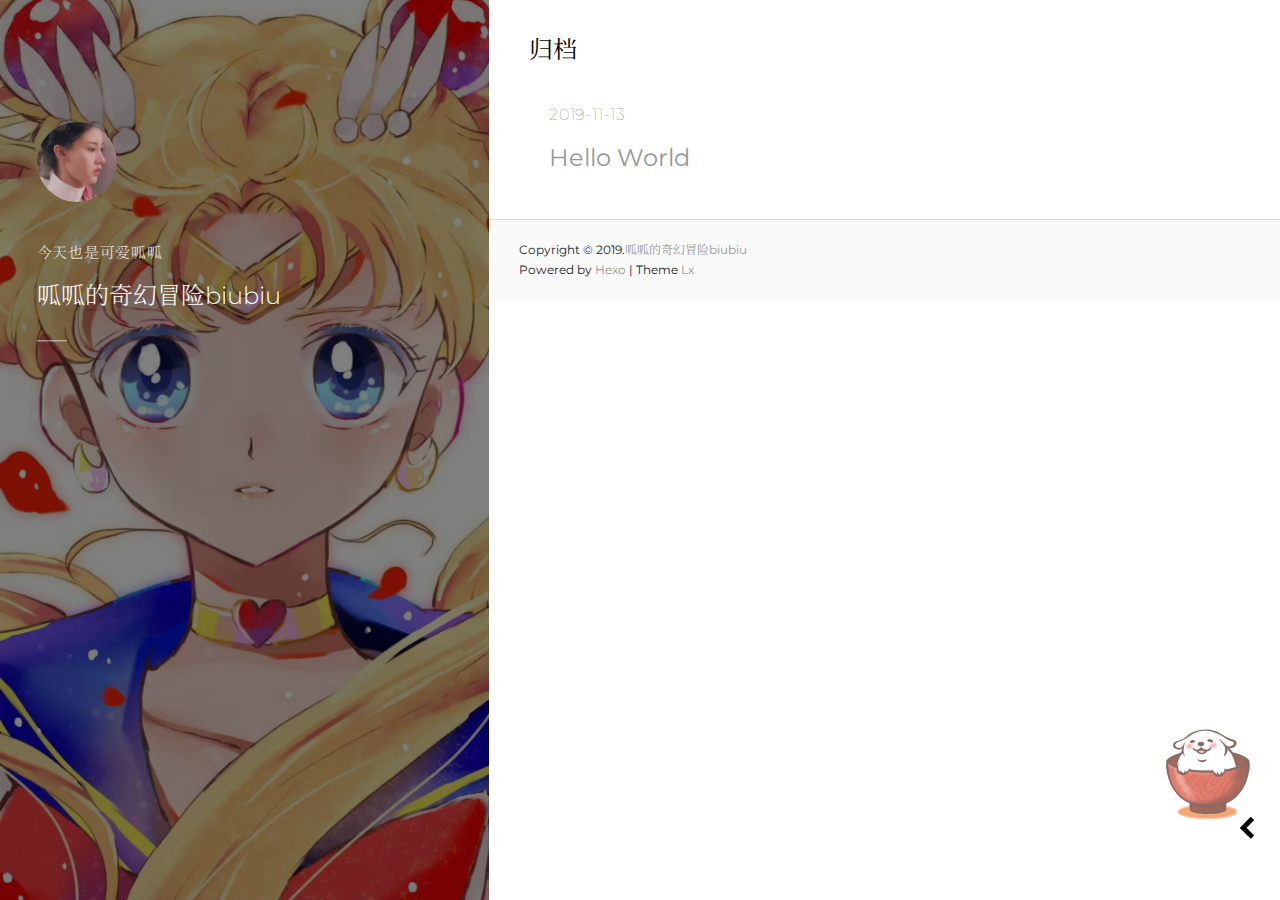
==== commit 3a85c605: "Site updated: 2019-11-15 17:40:54" ====
--- a/archives/index.html
+++ b/archives/index.html
@@ -118,5 +118,7 @@
 <script src="/js/main.js"></script>
 
 
+
+<script src="/live2dw/lib/L2Dwidget.min.js?094cbace49a39548bed64abff5988b05"></script><script>L2Dwidget.init({"pluginRootPath":"live2dw/","pluginJsPath":"lib/","pluginModelPath":"assets/","tagMode":true,"debug":false,"model":{"jsonPath":"/live2dw/assets/wanko.model.json"},"display":{"position":"right","width":150,"height":300},"mobile":{"show":true},"react":{"opacity":0.7},"log":false});</script>
 </body>
 </html>
--- a/css/main.css
+++ b/css/main.css
@@ -767,14 +767,14 @@
   background: #966f33;
 }
 .endless-river {
-  --theme-color: #43cea2;
-  background: #43cea2;
+  --theme-color: #ffc1c1;
+  background: #ffc1c1;
 /* fallback for old browsers */
-  background: -webkit-linear-gradient(to right, #185a9d, #43cea2);
+  background: -webkit-linear-gradient(to right, #ffb6c1, #ffc1c1);
 /* Chrome 10-25, Safari 5.1-6 */
-  background: linear-gradient(to right, #185a9d, #43cea2);
+  background: linear-gradient(to right, #ffb6c1, #ffc1c1);
 /* W3C, IE 10+/ Edge, Firefox 16+, Chrome 26+, Opera 12+, Safari 7+ */
-  --theme-color: linear-gradient(to right, #185a9d, #43cea2);
+  --theme-color: linear-gradient(to right, #ffb6c1, #ffc1c1);
 }
 .crazy-orange {
   --theme-color: #d38312;
@@ -787,14 +787,14 @@
   --theme-color: linear-gradient(to right, #a83279, #d38312);
 }
 .between-clouds {
-  --theme-color: #73c8a9;
-  background: #73c8a9;
+  --theme-color: #ffc1c1;
+  background: #ffc1c1;
 /* fallback for old browsers */
-  background: -webkit-linear-gradient(to right, #373b44, #73c8a9);
+  background: -webkit-linear-gradient(to right, #ffb6c1, #ffc1c1);
 /* Chrome 10-25, Safari 5.1-6 */
-  background: linear-gradient(to right, #373b44, #73c8a9);
+  background: linear-gradient(to right, #ffb6c1, #ffc1c1);
 /* W3C, IE 10+/ Edge, Firefox 16+, Chrome 26+, Opera 12+, Safari 7+ */
-  --theme-color: linear-gradient(to right, #373b44, #73c8a9);
+  --theme-color: linear-gradient(to right, #ffb6c1, #ffc1c1);
 }
 .amethyst {
   --theme-color: #9d50bb;
@@ -1275,3 +1275,183 @@
 .MathJax_SVG_Display {
   overflow: auto;
 }
+.door-cont {
+  position: absolute;
+  left: 0;
+  right: 0;
+  bottom: 0;
+  top: 0;
+  z-index: 199999;
+  display: flex;
+  align-items: center;
+  justify-content: center;
+  cursor: pointer;
+}
+.door-cont .door-left {
+  transition: opacity 1.5s;
+  opacity: 1;
+  position: absolute;
+  left: 0;
+  top: 0;
+  background: rgba(0,0,0,0.95);
+  height: 100%;
+  width: 50%;
+  z-index: -1;
+}
+.door-cont .door-right {
+  transition: opacity 1.5s;
+  opacity: 1;
+  position: absolute;
+  right: 0;
+  top: 0;
+  background: rgba(0,0,0,0.95);
+  height: 100%;
+  width: 50%;
+  text-align: center;
+  vertical-align: middle;
+  z-index: -1;
+}
+.door-cont.opened .door-right {
+  opacity: 0;
+}
+.door-cont.opened {
+  pointer-events: none;
+}
+.door-cont.hide {
+  display: none;
+}
+.door-cont.opened .door-left {
+  opacity: 0;
+}
+/* 定义keyframe动画，命名为blink */
+/* 添加兼容性前缀 */
+@-webkit-keyframes blink {
+  0% {
+    opacity: 1;
+  }
+  50% {
+    opacity: 1;
+  }
+  50.01% {
+    opacity: 0;
+  }
+  100% {
+    opacity: 0;
+  }
+}
+@-moz-keyframes blink {
+  0% {
+    opacity: 1;
+  }
+  50% {
+    opacity: 1;
+  }
+  50.01% {
+    opacity: 0;
+  }
+  100% {
+    opacity: 0;
+  }
+}
+@-ms-keyframes blink {
+  0% {
+    opacity: 1;
+  }
+  50% {
+    opacity: 1;
+  }
+  50.01% {
+    opacity: 0;
+  }
+  100% {
+    opacity: 0;
+  }
+}
+@-o-keyframes blink {
+  0% {
+    opacity: 1;
+  }
+  50% {
+    opacity: 1;
+  }
+  50.01% {
+    opacity: 0;
+  }
+  100% {
+    opacity: 0;
+  }
+}
+.door-cont.opened .door-key {
+  display: none;
+}
+.door-cont .door-key {
+  width: 8rem;
+  height: 6rem;
+  background-size: cover;
+  font-size: 0;
+  color: #fff;
+  margin: auto;
+  cursor: pointer;
+}
+.door-cont .door-img {
+  width: 8rem;
+}
+.door-cont.opened .door-img {
+  display: none;
+}
+@-moz-keyframes blink {
+  0% {
+    opacity: 1;
+  }
+  50% {
+    opacity: 1;
+  }
+  50.01% {
+    opacity: 0;
+  }
+  100% {
+    opacity: 0;
+  }
+}
+@-webkit-keyframes blink {
+  0% {
+    opacity: 1;
+  }
+  50% {
+    opacity: 1;
+  }
+  50.01% {
+    opacity: 0;
+  }
+  100% {
+    opacity: 0;
+  }
+}
+@-o-keyframes blink {
+  0% {
+    opacity: 1;
+  }
+  50% {
+    opacity: 1;
+  }
+  50.01% {
+    opacity: 0;
+  }
+  100% {
+    opacity: 0;
+  }
+}
+@keyframes blink {
+  0% {
+    opacity: 1;
+  }
+  50% {
+    opacity: 1;
+  }
+  50.01% {
+    opacity: 0;
+  }
+  100% {
+    opacity: 0;
+  }
+}
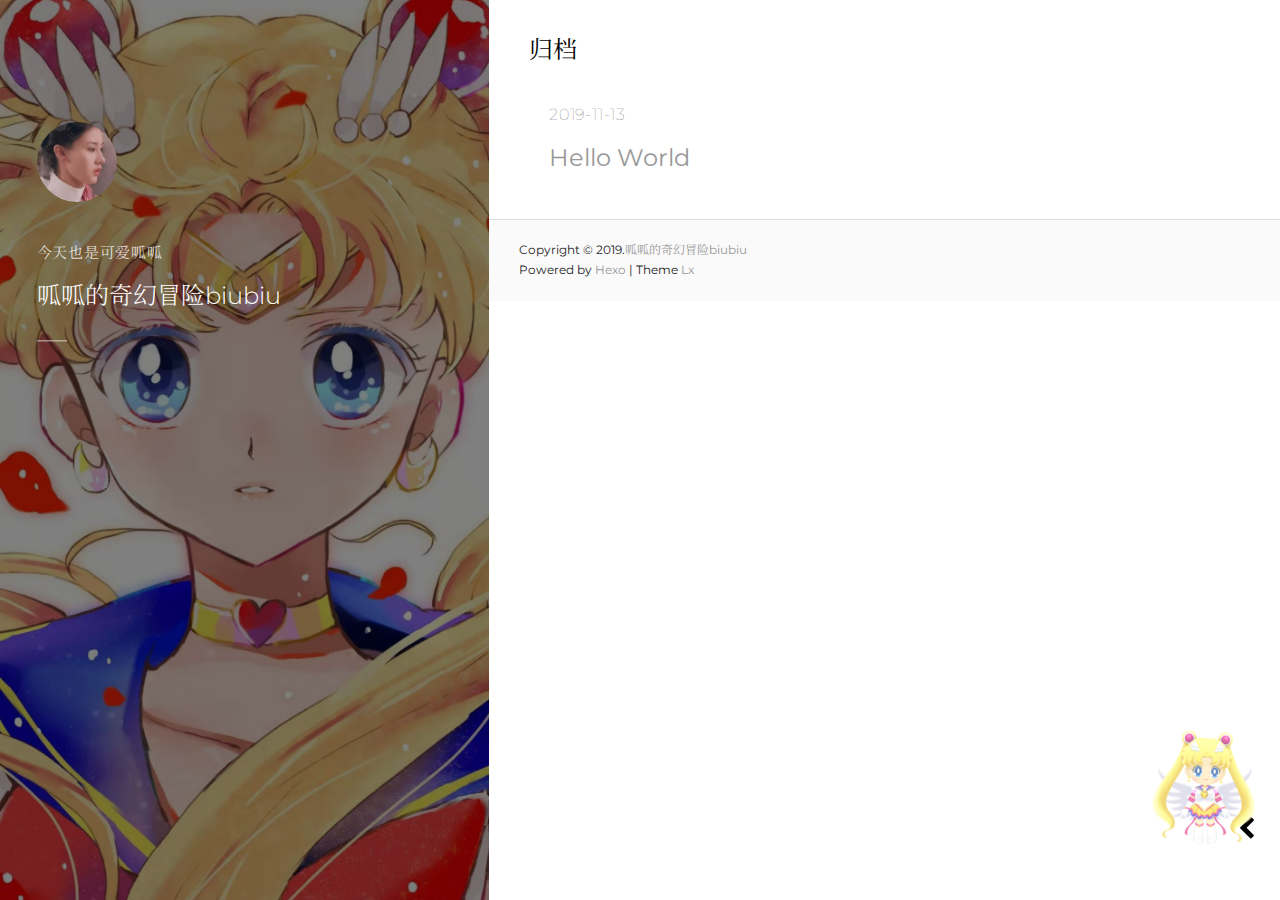
==== commit ae113ff1: "Site updated: 2019-11-15 18:07:52" ====
--- a/archives/index.html
+++ b/archives/index.html
@@ -119,6 +119,6 @@
 
 
 
-<script src="/live2dw/lib/L2Dwidget.min.js?094cbace49a39548bed64abff5988b05"></script><script>L2Dwidget.init({"pluginRootPath":"live2dw/","pluginJsPath":"lib/","pluginModelPath":"assets/","tagMode":true,"debug":false,"model":{"jsonPath":"/live2dw/assets/wanko.model.json"},"display":{"position":"right","width":150,"height":300},"mobile":{"show":true},"react":{"opacity":0.7},"log":false});</script>
+<script src="/live2dw/lib/L2Dwidget.min.js?094cbace49a39548bed64abff5988b05"></script><script>L2Dwidget.init({"pluginRootPath":"live2dw/","pluginJsPath":"lib/","pluginModelPath":"assets/","tagMode":true,"debug":true,"model":{"jsonPath":"/live2dw/assets/sailor_moon.model.json"},"display":{"position":"right","width":150,"height":300},"mobile":{"show":true},"react":{"opacity":0.7},"log":false});</script>
 </body>
 </html>
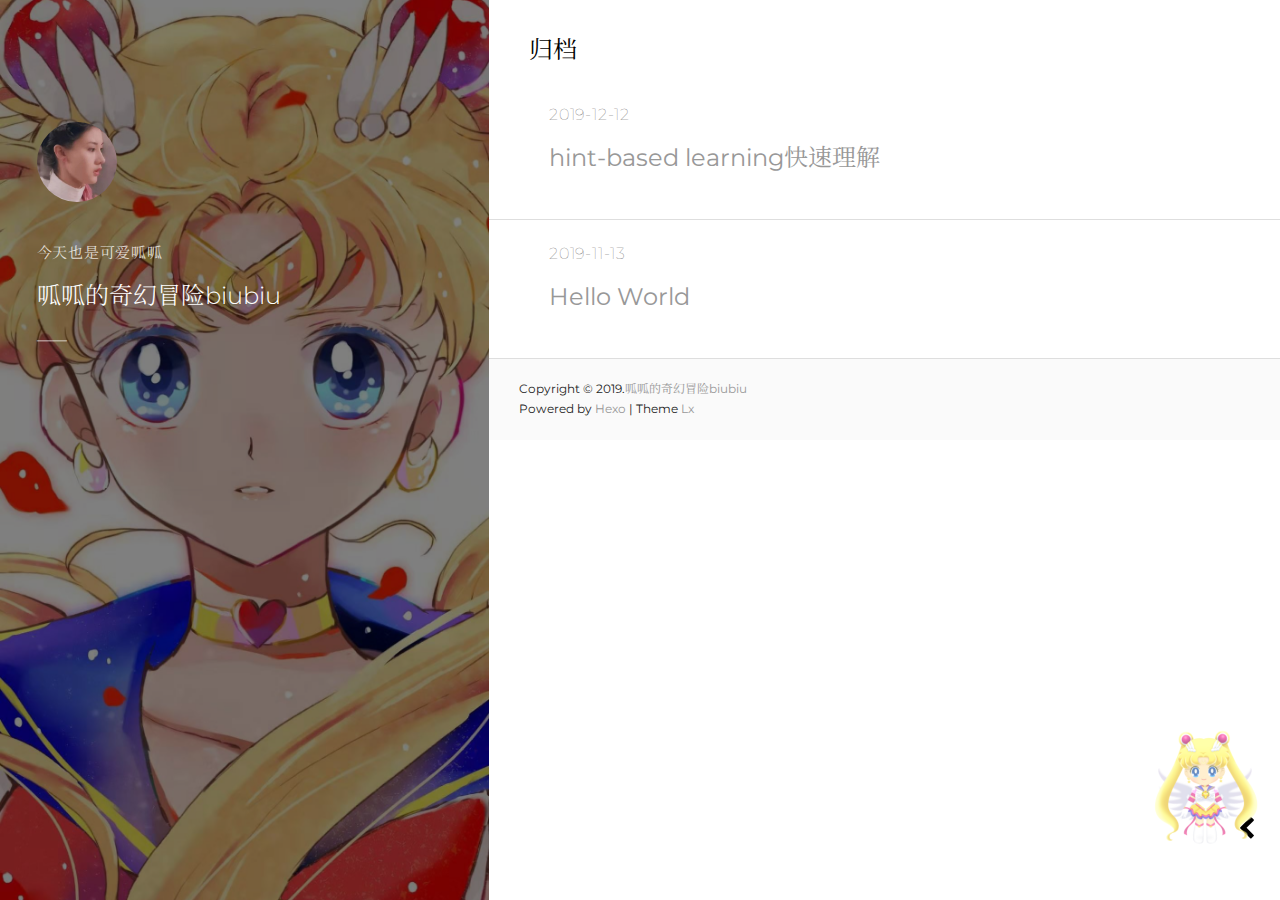
==== commit f2f09337: "Site updated: 2019-12-12 11:38:47" ====
--- a/archives/index.html
+++ b/archives/index.html
@@ -58,6 +58,9 @@
   <div class="lx-post">
   <h2 class="archive">归档</h2>
     <div class="lx-entry padding"><div>
+    <span class="lx-post-detail">2019-12-12</span>
+    <h2><a href="/2019/12/12/hint-based%20learning%E5%BF%AB%E9%80%9F%E7%90%86%E8%A7%A3/">hint-based learning快速理解</a></h2>
+    <p></p></div></div><div class="lx-entry padding"><div>
     <span class="lx-post-detail">2019-11-13</span>
     <h2><a href="/2019/11/13/hello-world/">Hello World</a></h2>
     <p></p></div></div>
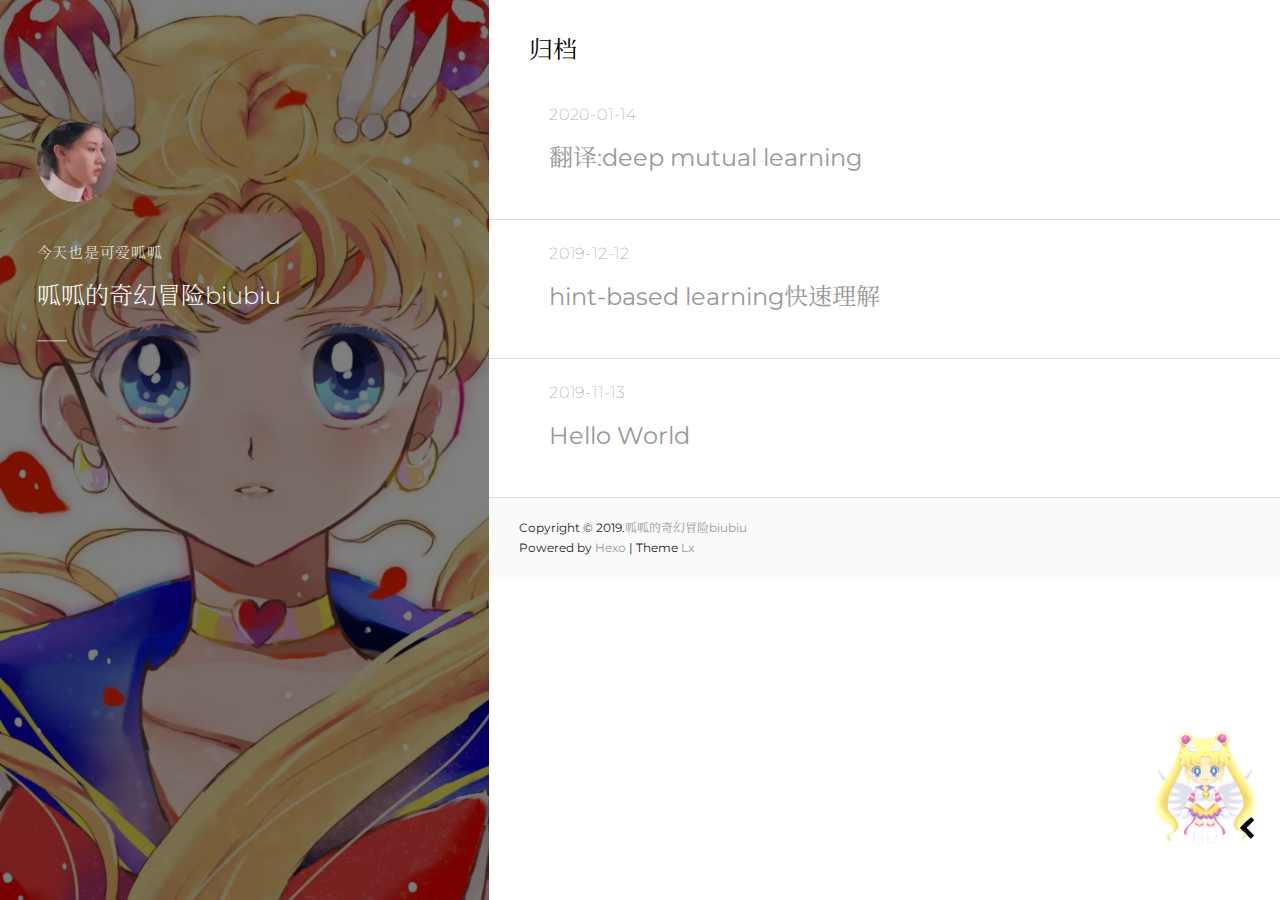
==== commit 1eb64eed: "Site updated: 2020-01-14 15:56:59" ====
--- a/archives/index.html
+++ b/archives/index.html
@@ -58,6 +58,9 @@
   <div class="lx-post">
   <h2 class="archive">归档</h2>
     <div class="lx-entry padding"><div>
+    <span class="lx-post-detail">2020-01-14</span>
+    <h2><a href="/2020/01/14/%5B%E7%BF%BB%E8%AF%91%5Ddeep%20mutual%20learning/">翻译:deep mutual learning</a></h2>
+    <p></p></div></div><div class="lx-entry padding"><div>
     <span class="lx-post-detail">2019-12-12</span>
     <h2><a href="/2019/12/12/hint-based%20learning%E5%BF%AB%E9%80%9F%E7%90%86%E8%A7%A3/">hint-based learning快速理解</a></h2>
     <p></p></div></div><div class="lx-entry padding"><div>
--- a/css/main.css
+++ b/css/main.css
@@ -113,9 +113,10 @@
   position: fixed;
   height: 100%;
   z-index: 3;
-  background-size: cover;
-  background-repeat: no-repeat;
-  background-position: center center;
+  background-size: cover !important;
+  background-position: center center !important;
+  background-repeat-x: repeat !important;
+  background-repeat-y: no-repeat !important;
 }
 .single #lx-aside {
   position: relative;
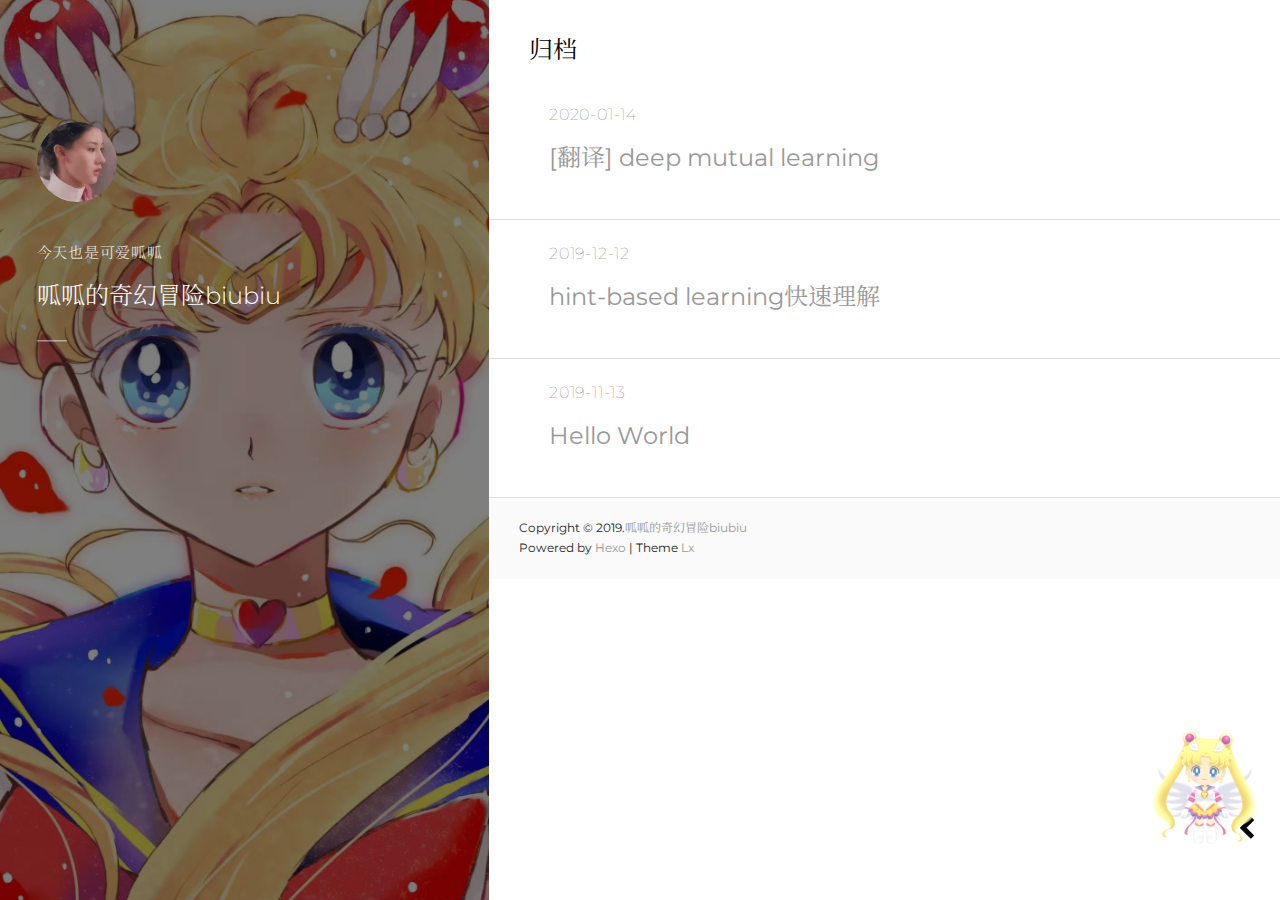
==== commit af85b6d1: "Site updated: 2020-01-14 16:12:43" ====
--- a/archives/index.html
+++ b/archives/index.html
@@ -59,7 +59,7 @@
   <h2 class="archive">归档</h2>
     <div class="lx-entry padding"><div>
     <span class="lx-post-detail">2020-01-14</span>
-    <h2><a href="/2020/01/14/%5B%E7%BF%BB%E8%AF%91%5Ddeep%20mutual%20learning/">翻译:deep mutual learning</a></h2>
+    <h2><a href="/2020/01/14/%5B%E7%BF%BB%E8%AF%91%5Ddeep%20mutual%20learning/">[翻译] deep mutual learning</a></h2>
     <p></p></div></div><div class="lx-entry padding"><div>
     <span class="lx-post-detail">2019-12-12</span>
     <h2><a href="/2019/12/12/hint-based%20learning%E5%BF%AB%E9%80%9F%E7%90%86%E8%A7%A3/">hint-based learning快速理解</a></h2>
